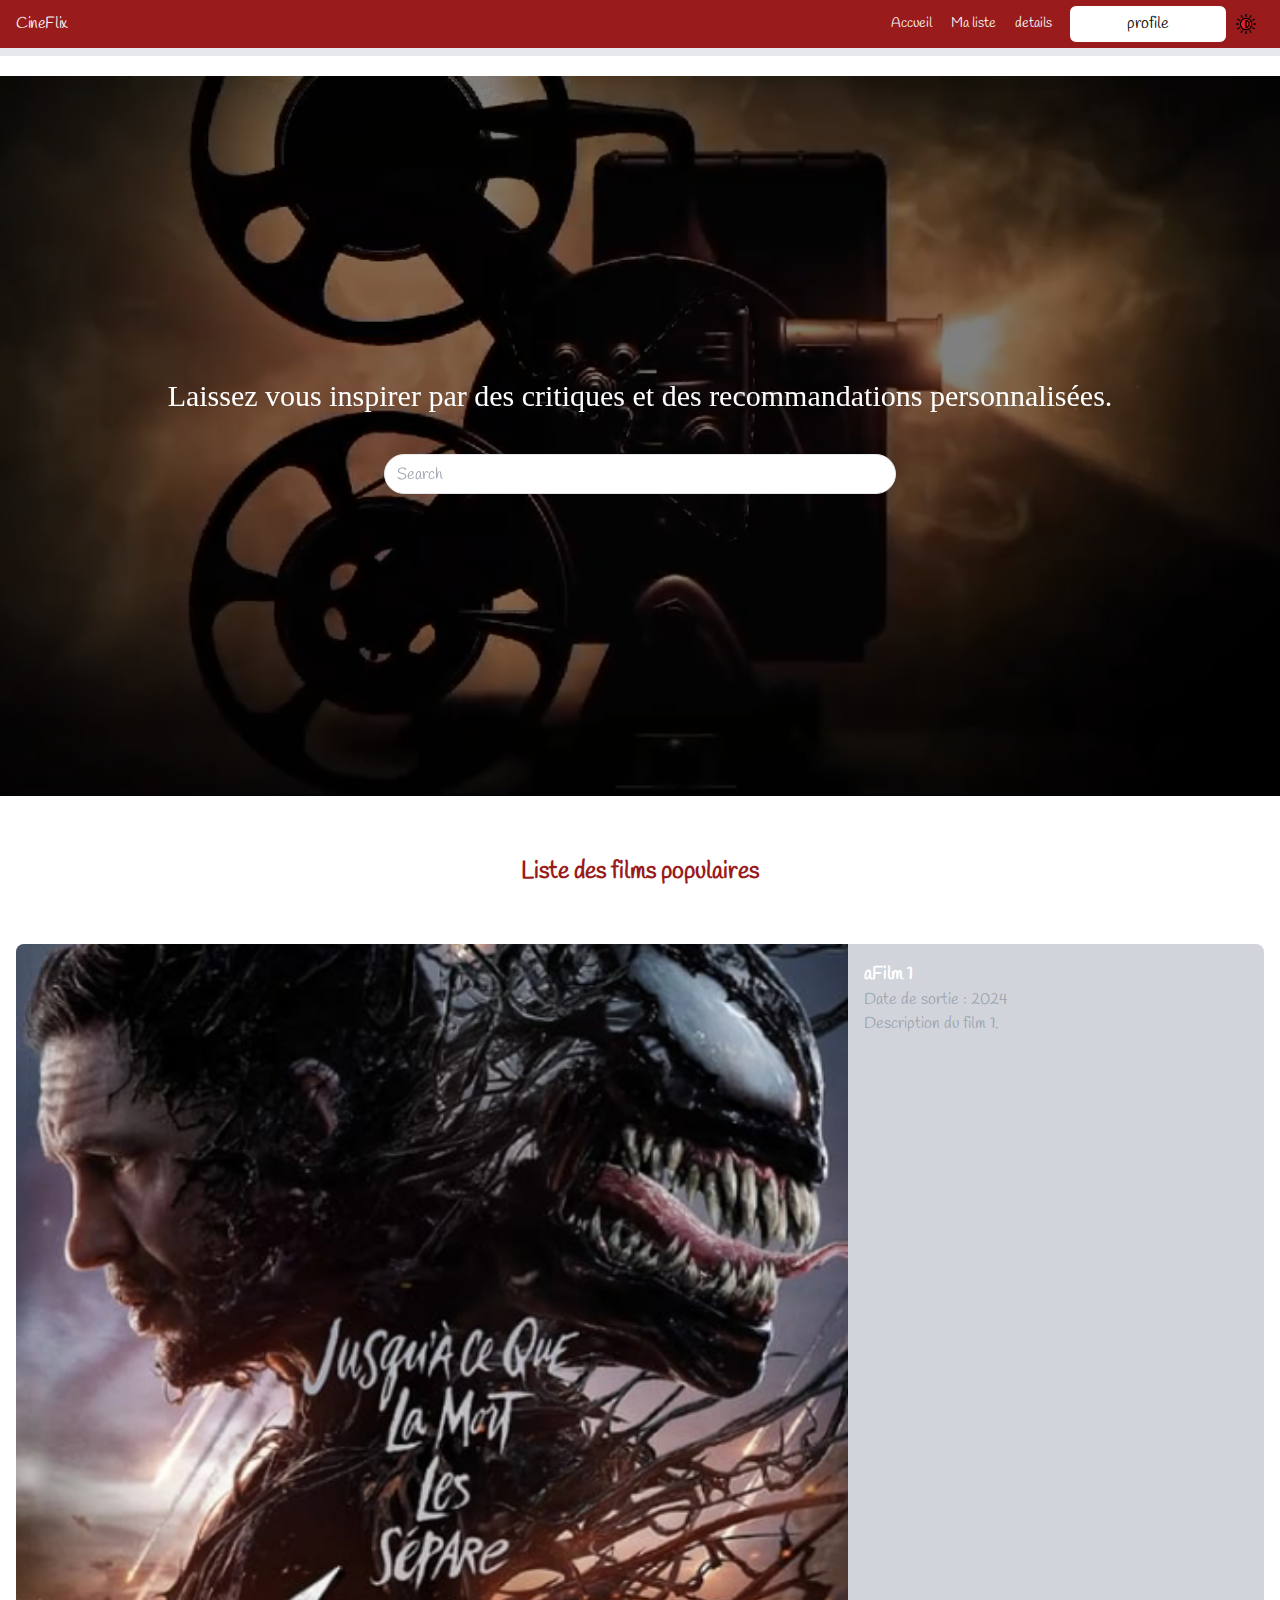
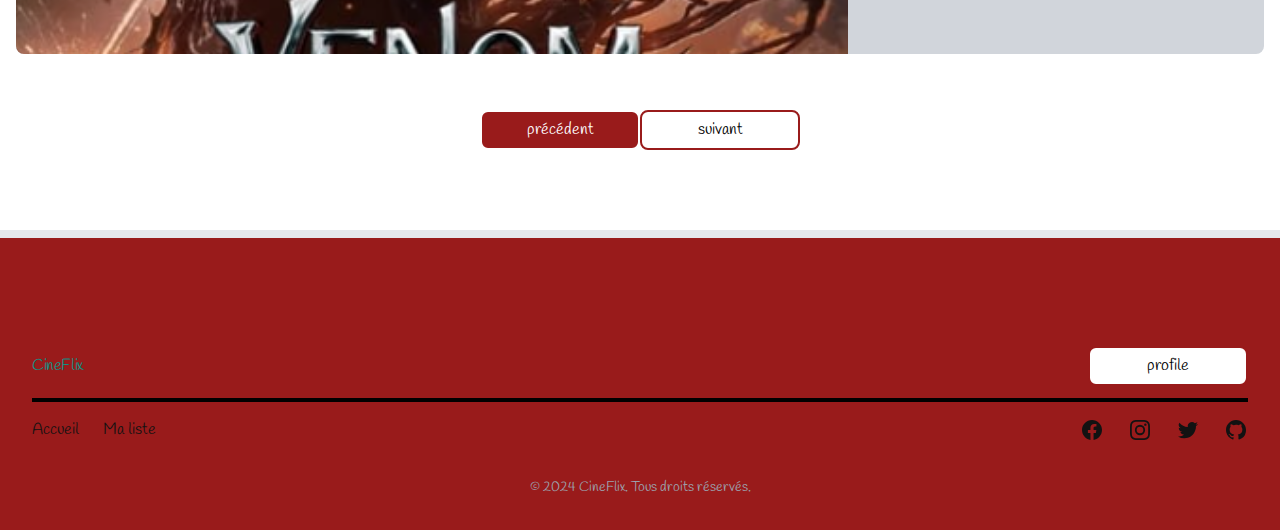
==== public/index.html @ bb537eef "Le projet cineflix" ====
<!-- page index.html -->


<!DOCTYPE html>
<html lang="en">

<head>
    <meta charset="UTF-8">
    <meta name="viewport" content="width=device-width, initial-scale=1.0">
    <title>CineFlix - Accueil</title>
    <!-- <link rel="stylesheet" href="css/framework_tailwind.css"> -->
    <!-- <script src="https://cdn.tailwindcss.com"></script> -->
    <link rel="stylesheet" href="css/style.css">
    <link href="https://fonts.googleapis.com/css2?family=Handlee&display=swap" rel="stylesheet">


    <style>
        * {
            box-sizing: border-box;
            margin: 0;
            padding: 0;
            font-family: 'Handlee', cursive;
        }

        body.light {
            background-color: #ffffff;
            color: #121212;
        }

        body.dark {
            background-color: #121212;
            color: #ffffff;
        }
    </style>

</head>

<body class=" flex flex-col gap-3 ">
    <!-- ================================================================================================================================================================== -->
    <!-- header de la page  -->

    <header class="gap-5 mb-2 text-slate-50">
        <nav class="flex items-center justify-between flex-wrap bg-red-800 p-1 px-4 border-b-8 border-b-iborder gap-4">
            <div class="flex items-center flex-no-shrink mr-6">
                <a href="index.html">
                    <span class="font-preosper text-logo tracking-tight text-ired hover:text-iiwhite">CineFlix</span>
                </a>
            </div>

            <!-- Bouton de menu pour mobiles, visible seulement sur petits écrans -->
            <div class="block lg:hidden flex">
                <button onclick="toggleMenu()"
                    class="flex items-center px-3 py-2 border rounded text-iwhite border-teal-light hover:text-ired hover:border-ired ">
                    <svg class="fill-current h-5 w-5" viewBox="0 0 20 20">
                        <path d="M0 3h20v2H0V3zm0 6h20v2H0V9zm0 6h20v2H0v-2z" />
                    </svg>
                </button>
            </div>

            <!-- Conteneur du menu -->
            <div id="menu" class="w-full block flex-shrink lg:flex lg:items-center lg:w-auto hidden">
                <div class="text-sm lg:flex-grow">
                    <a href="index.html"
                        class="block mt-4 lg:inline-block lg:mt-0 text-iwhite hover:text-ired mr-4 font-helvetica text-reg">
                        Accueil
                    </a>
                    <a href="maListe.html"
                        class="block mt-4 lg:inline-block lg:mt-0  text-iwhite hover:text-ired mr-4 font-helvetica text-reg">
                        Ma liste
                    </a>

                    <a href="details.html"
                        class="block mt-4 lg:inline-block lg:mt-0  text-iwhite hover:text-ired mr-4 font-helvetica text-reg">
                        details
                    </a>
                </div>
                <div class="hover:text-ired">
                    <a href="profile.html">
                        <button type="submit"
                            class="w-40 h-10 bg-white border rounded-lg border-2 border-red-800 text-black hover:bg-black hover:text-white hover:border-white">
                            <span class=" ">profile</span>
                        </button>
                    </a>
                </div>
                <div class="hover:text-ired">
                    <button onclick="toggleTheme()" class="text-iwhite bg-ired p-2 rounded">
                        <img src="images/icones/mode.png" alt="mode sombre" class="w-5 p-0">
                    </button>

                </div>
            </div>
        </nav>
    </header>

    <!-- ================================================================================================================================================================== -->






    <!-- section 1 de la page index.html -->
    <!-- bg-[url('/images/film_5.webp')] -->
    <section class="w-full h-[80vh]  bg-no-repeat bg-cover flex flex-col	justify-center items-center  gap-10        ">
        <div class="relative w-full h-screen overflow-hidden">
            <!-- Vidéo de fond -->
            <video autoplay loop muted playsinline class="absolute inset-0 w-full h-full object-cover ">
                <source src="images/video.mp4" type="video/mp4" />
                Votre navigateur ne supporte pas les vidéos HTML5.
            </video>

            <!-- Contenu au-dessus de la vidéo -->
            <div
                class="relative z-10 flex flex-col gap-10 items-center justify-center h-full text-white bg-black bg-opacity-50">
                <div class="flex justify-center items-center text-center ">
                    <h1 class="text-3xl" style="font-family: 'Hanalei Fill' , cursive;">
                        Laissez vous inspirer par des critiques et des recommandations personnalisées.
                    </h1>
                </div>

                <div class="flex flex-row justify-center items-center gap-4  w-full">
                    <input id="search" type="text" placeholder="Search" class="w-2/5 h-[40px] pl-3 border rounded-full bg-white text-black	">
                    <!-- <button><img src="images/icones/search.png" alt="search" class="w-9"></button> -->
                </div>
            </div>
        </div>


    </section>


    <!-- section 2 de la page index.html -->
    <section class="w-full h-[110vh] flex flex-col justify-center items-center gap-10 ">
        <div>
            <h2 class="text-2xl text-red-800 font-bold">Liste des films populaires</h2>
        </div>

        <!-- carousel -->
        <div id="movies" class="relative w-full max-w-full h-3/4 overflow-hidden ">
            <!-- div du carrousel -->
            <div id="carousel" class="h-full flex transition-transform duration-300 ease-out ">
                <!-- Cartes de Film -->
                <div id="mv" class="min-w-full flex-shrink-0 p-4 ">
                    <div class="bg-gray-300 h-full flex rounded-lg  ">
                        <!-- Image du film -->
                        <div class="w-2/3">
                            <img src="images/f_13.png" alt="Film 1" class="w-full h-full object-cover rounded-l-lg">
                        </div>
                        <!-- Détails du film -->
                        <div class="w-1/3 p-4 text-white">
                            <h2 class="text-lg font-bold">aFilm 1</h2>
                            <p class="text-gray-400">Date de sortie : 2024</p>
                            <p class="text-gray-400">Description du film 1.</p>
                        </div>
                    </div>
                </div>
                <!-- Répéter pour chaque carte de film -->
                <div class="min-w-full flex-shrink-0 p-4">
                    <div class="bg-gray-300 h-full flex rounded-lg">
                        <div class="w-2/3">
                            <img src="images/f_10.png" alt="Film 2" class="w-full h-full object-cover rounded-l-lg">
                        </div>
                        <div class="w-1/3 p-4 text-white flex flex-col justify-between items-center">
                            <h2 class="text-lg font-bold">aFilm 2</h2>
                            <p class="text-gray-400">Date de sortie : 2023</p>
                            <p class="text-gray-400">Description du film 2.</p>
                        </div>
                    </div>
                </div>
                <!-- carte 3 -->
                <div class="min-w-full flex-shrink-0 p-4">
                    <div class="bg-gray-300 h-full flex rounded-lg">
                        <div class="w-2/3">
                            <img src="images/f_15.png" alt="Film 2" class="w-full h-full object-cover rounded-l-lg">
                        </div>
                        <div class="w-1/3 p-4 text-white">
                            <h2 class="text-lg font-bold">Film 3</h2>
                            <p class="text-gray-400">Date de sortie : 2023</p>
                            <p class="text-gray-400">Description du film 2.</p>
                        </div>
                    </div>
                </div>
                <!-- carte 4 -->
                <div class="min-w-full flex-shrink-0 p-4">
                    <div class="bg-gray-300 h-full flex rounded-lg">
                        <div class="w-2/3">
                            <img src="images/f_11.png" alt="Film 2" class="w-full h-full object-cover rounded-l-lg">
                        </div>
                        <div class="w-1/3 p-4 text-white">
                            <h2 class="text-lg font-bold">Film 4</h2>
                            <p class="text-gray-400">Date de sortie : 2023</p>
                            <p class="text-gray-400">Description du film 2.</p>
                        </div>
                    </div>
                </div>
                <!-- carte 5 -->
                <div class="min-w-full flex-shrink-0 p-4">
                    <div class="bg-gray-300 h-full flex rounded-lg">
                        <div class="w-2/3">
                            <img src="images/f_12.png" alt="Film 2" class="w-full h-full object-cover rounded-l-lg">
                        </div>
                        <div class="w-1/3 p-4 text-white">
                            <h2 class="text-lg font-bold">bFilm 5</h2>
                            <p class="text-gray-400">Date de sortie : 2023</p>
                            <p class="text-gray-400">Description du film 2.</p>
                        </div>
                    </div>
                </div>

                <!-- Autres cartes de film identiques -->
            </div>
        </div>

        <!-- Boutons de navigation -->
        <div class="flex">
           
            <button id="prev" class="w-40 h-10 bg-red-800 border rounded-lg border-2 border-white text-white hover:bg-white hover:text-red-800 hover:border-black">précédent</button>
            <button id="next" class="w-40 h-10 bg-white border rounded-lg border-2 border-red-800 text-black hover:bg-red-800 hover:text-white">suivant</button>
        </div>
    </section>





    <!-- ================================================================================================================================================================  -->
    <!-- footer de la page index.html -->
    <footer class="border-t-8 border-t-iborder mt-5 bg-red-800">
        <div class="mx-auto max-w-screen-xl px-4 py-8 sm:px-6 lg:px-8 mt-16">
            <div class="sm:flex sm:items-center sm:justify-between my-3">
                <div class="flex justify-center text-teal-600 sm:justify-start">
                    <div class="group relative">
                        <div class="flex items-center flex-no-shrink mr-6">
                            <span class="font-preosper text-logo tracking-tight text-ired text-base	">CineFlix</span>
                        </div>
                    </div>
                </div>
                <div class=" hidden sm:block hover:text-ired ">
                    <a href="profile.html">

                        <button type="submit" class="w-40 h-10 bg-white border rounded-lg border-2 border-red-800 text-black hover:bg-black hover:text-white hover:border-white">
                            <span class=" ">profile</span>
                        </button>
                    </a>
                </div>

            </div>
            <hr class="border-2  border-black  	">
            <div class=" flex justify-between ">
                <div class="sm:flex sm:items-center sm:justify-between my-4 hidden sm:block">
                    <ul class="mt-4 flex  gap-6 sm:mt-0 sm:justify-start">
                        <li>
                            <a href="#" rel="noreferrer" target="_blank"
                                class="text-iblue transition hover:text-iblue/75">
                                <span class="sr-only">Accueil</span>
                                Accueil
                            </a>
                        </li>

                        <li>
                            <a href="#" rel="noreferrer" target="_blank"
                                class="text-iblue transition hover:text-iblue/75">
                                <span class="sr-only">Ma liste</span>
                                Ma liste
                            </a>
                        </li>


                    </ul>
                </div>
                <div class=" flex justify-between">
                    <div class="sm:flex sm:justify-center sm:items-between  my-4    ">
                        <ul class="mt-4 flex  gap-6 sm:mt-0 sm:justify-censter ">
                            <li>
                                <a href="#" rel="noreferrer" target="_blank"
                                    class="text-iblue transition hover:text-iblue/75">
                                    <span class="sr-only">Facebook</span>
                                    <svg class="h-6 w-6" fill="currentColor" viewBox="0 0 24 24" aria-hidden="true">
                                        <path fill-rule="evenodd"
                                            d="M22 12c0-5.523-4.477-10-10-10S2 6.477 2 12c0 4.991 3.657 9.128 8.438 9.878v-6.987h-2.54V12h2.54V9.797c0-2.506 1.492-3.89 3.777-3.89 1.094 0 2.238.195 2.238.195v2.46h-1.26c-1.243 0-1.63.771-1.63 1.562V12h2.773l-.443 2.89h-2.33v6.988C18.343 21.128 22 16.991 22 12z"
                                            clip-rule="evenodd" />
                                    </svg>
                                </a>
                            </li>

                            <li>
                                <a href="#" rel="noreferrer" target="_blank"
                                    class="text-iblue transition hover:text-iblue/75">
                                    <span class="sr-only">Instagram</span>
                                    <svg class="h-6 w-6" fill="currentColor" viewBox="0 0 24 24" aria-hidden="true">
                                        <path fill-rule="evenodd"
                                            d="M12.315 2c2.43 0 2.784.013 3.808.06 1.064.049 1.791.218 2.427.465a4.902 4.902 0 011.772 1.153 4.902 4.902 0 011.153 1.772c.247.636.416 1.363.465 2.427.048 1.067.06 1.407.06 4.123v.08c0 2.643-.012 2.987-.06 4.043-.049 1.064-.218 1.791-.465 2.427a4.902 4.902 0 01-1.153 1.772 4.902 4.902 0 01-1.772 1.153c-.636.247-1.363.416-2.427.465-1.067.048-1.407.06-4.123.06h-.08c-2.643 0-2.987-.012-4.043-.06-1.064-.049-1.791-.218-2.427-.465a4.902 4.902 0 01-1.772-1.153 4.902 4.902 0 01-1.153-1.772c-.247-.636-.416-1.363-.465-2.427-.047-1.024-.06-1.379-.06-3.808v-.63c0-2.43.013-2.784.06-3.808.049-1.064.218-1.791.465-2.427a4.902 4.902 0 011.153-1.772A4.902 4.902 0 015.45 2.525c.636-.247 1.363-.416 2.427-.465C8.901 2.013 9.256 2 11.685 2h.63zm-.081 1.802h-.468c-2.456 0-2.784.011-3.807.058-.975.045-1.504.207-1.857.344-.467.182-.8.398-1.15.748-.35.35-.566.683-.748 1.15-.137.353-.3.882-.344 1.857-.047 1.023-.058 1.351-.058 3.807v.468c0 2.456.011 2.784.058 3.807.045.975.207 1.504.344 1.857.182.466.399.8.748 1.15.35.35.683.566 1.15.748.353.137.882.3 1.857.344 1.054.048 1.37.058 4.041.058h.08c2.597 0 2.917-.01 3.96-.058.976-.045 1.505-.207 1.858-.344.466-.182.8-.398 1.15-.748.35-.35.566-.683.748-1.15.137-.353.3-.882.344-1.857.048-1.055.058-1.37.058-4.041v-.08c0-2.597-.01-2.917-.058-3.96-.045-.976-.207-1.505-.344-1.858a3.097 3.097 0 00-.748-1.15 3.098 3.098 0 00-1.15-.748c-.353-.137-.882-.3-1.857-.344-1.023-.047-1.351-.058-3.807-.058zM12 6.865a5.135 5.135 0 110 10.27 5.135 5.135 0 010-10.27zm0 1.802a3.333 3.333 0 100 6.666 3.333 3.333 0 000-6.666zm5.338-3.205a1.2 1.2 0 110 2.4 1.2 1.2 0 010-2.4z"
                                            clip-rule="evenodd" />
                                    </svg>
                                </a>
                            </li>

                            <li>
                                <a href="#" rel="noreferrer" target="_blank"
                                    class="text-iblue transition hover:text-iblue/75">
                                    <span class="sr-only">Twitter</span>
                                    <svg class="h-6 w-6" fill="currentColor" viewBox="0 0 24 24" aria-hidden="true">
                                        <path
                                            d="M8.29 20.251c7.547 0 11.675-6.253 11.675-11.675 0-.178 0-.355-.012-.53A8.348 8.348 0 0022 5.92a8.19 8.19 0 01-2.357.646 4.118 4.118 0 001.804-2.27 8.224 8.224 0 01-2.605.996 4.107 4.107 0 00-6.993 3.743 11.65 11.65 0 01-8.457-4.287 4.106 4.106 0 001.27 5.477A4.072 4.072 0 012.8 9.713v.052a4.105 4.105 0 003.292 4.022 4.095 4.095 0 01-1.853.07 4.108 4.108 0 003.834 2.85A8.233 8.233 0 012 18.407a11.616 11.616 0 006.29 1.84" />
                                    </svg>
                                </a>
                            </li>

                            <li>
                                <a href="#" rel="noreferrer" target="_blank"
                                    class="text-iblue transition hover:text-iblue/75">
                                    <span class="sr-only">GitHub</span>
                                    <svg class="h-6 w-6" fill="currentColor" viewBox="0 0 24 24" aria-hidden="true">
                                        <path fill-rule="evenodd"
                                            d="M12 2C6.477 2 2 6.484 2 12.017c0 4.425 2.865 8.18 6.839 9.504.5.092.682-.217.682-.483 0-.237-.008-.868-.013-1.703-2.782.605-3.369-1.343-3.369-1.343-.454-1.158-1.11-1.466-1.11-1.466-.908-.62.069-.608.069-.608 1.003.07 1.531 1.032 1.531 1.032.892 1.53 2.341 1.088 2.91.832.092-.647.35-1.088.636-1.338-2.22-.253-4.555-1.113-4.555-4.951 0-1.093.39-1.988 1.029-2.688-.103-.253-.446-1.272.098-2.65 0 0 .84-.27 2.75 1.026A9.564 9.564 0 0112 6.844c.85.004 1.705.115 2.504.337 1.909-1.296 2.747-1.027 2.747-1.027.546 1.379.202 2.398.1 2.651.64.7 1.028 1.595 1.028 2.688 0 3.848-2.339 4.695-4.566 4.943.359.309.678.92.678 1.855 0 1.338-.012 2.419-.012 2.747 0 .268.18.58.688.482A10.019 10.019 0 0022 12.017C22 6.484 17.522 2 12 2z"
                                            clip-rule="evenodd" />
                                    </svg>
                                </a>
                            </li>
                        </ul>
                    </div>
                </div>
            </div>

            <div class="flex justify-center mt-5">
                <p class="text-center text-sm text-gray-400">
                    &copy; 2024 CineFlix. Tous droits réservés.
                </p>
            </div>
        </div>
    </footer>
    <!-- ================================================================================================================================================================ -->

</body>

<!-- Script pour afficher/masquer le menu sur petits écrans -->
<script src="js/toggleMenu.js"></script>
<script src="js/theme.js"></script>
<script src="js/search.js"></script>
<script src="js/next_precedent.js"></script>

</html>
---- public/css/style.css ----
*, ::before, ::after {
  --tw-border-spacing-x: 0;
  --tw-border-spacing-y: 0;
  --tw-translate-x: 0;
  --tw-translate-y: 0;
  --tw-rotate: 0;
  --tw-skew-x: 0;
  --tw-skew-y: 0;
  --tw-scale-x: 1;
  --tw-scale-y: 1;
  --tw-pan-x:  ;
  --tw-pan-y:  ;
  --tw-pinch-zoom:  ;
  --tw-scroll-snap-strictness: proximity;
  --tw-gradient-from-position:  ;
  --tw-gradient-via-position:  ;
  --tw-gradient-to-position:  ;
  --tw-ordinal:  ;
  --tw-slashed-zero:  ;
  --tw-numeric-figure:  ;
  --tw-numeric-spacing:  ;
  --tw-numeric-fraction:  ;
  --tw-ring-inset:  ;
  --tw-ring-offset-width: 0px;
  --tw-ring-offset-color: #fff;
  --tw-ring-color: rgb(59 130 246 / 0.5);
  --tw-ring-offset-shadow: 0 0 #0000;
  --tw-ring-shadow: 0 0 #0000;
  --tw-shadow: 0 0 #0000;
  --tw-shadow-colored: 0 0 #0000;
  --tw-blur:  ;
  --tw-brightness:  ;
  --tw-contrast:  ;
  --tw-grayscale:  ;
  --tw-hue-rotate:  ;
  --tw-invert:  ;
  --tw-saturate:  ;
  --tw-sepia:  ;
  --tw-drop-shadow:  ;
  --tw-backdrop-blur:  ;
  --tw-backdrop-brightness:  ;
  --tw-backdrop-contrast:  ;
  --tw-backdrop-grayscale:  ;
  --tw-backdrop-hue-rotate:  ;
  --tw-backdrop-invert:  ;
  --tw-backdrop-opacity:  ;
  --tw-backdrop-saturate:  ;
  --tw-backdrop-sepia:  ;
  --tw-contain-size:  ;
  --tw-contain-layout:  ;
  --tw-contain-paint:  ;
  --tw-contain-style:  ;
}

::backdrop {
  --tw-border-spacing-x: 0;
  --tw-border-spacing-y: 0;
  --tw-translate-x: 0;
  --tw-translate-y: 0;
  --tw-rotate: 0;
  --tw-skew-x: 0;
  --tw-skew-y: 0;
  --tw-scale-x: 1;
  --tw-scale-y: 1;
  --tw-pan-x:  ;
  --tw-pan-y:  ;
  --tw-pinch-zoom:  ;
  --tw-scroll-snap-strictness: proximity;
  --tw-gradient-from-position:  ;
  --tw-gradient-via-position:  ;
  --tw-gradient-to-position:  ;
  --tw-ordinal:  ;
  --tw-slashed-zero:  ;
  --tw-numeric-figure:  ;
  --tw-numeric-spacing:  ;
  --tw-numeric-fraction:  ;
  --tw-ring-inset:  ;
  --tw-ring-offset-width: 0px;
  --tw-ring-offset-color: #fff;
  --tw-ring-color: rgb(59 130 246 / 0.5);
  --tw-ring-offset-shadow: 0 0 #0000;
  --tw-ring-shadow: 0 0 #0000;
  --tw-shadow: 0 0 #0000;
  --tw-shadow-colored: 0 0 #0000;
  --tw-blur:  ;
  --tw-brightness:  ;
  --tw-contrast:  ;
  --tw-grayscale:  ;
  --tw-hue-rotate:  ;
  --tw-invert:  ;
  --tw-saturate:  ;
  --tw-sepia:  ;
  --tw-drop-shadow:  ;
  --tw-backdrop-blur:  ;
  --tw-backdrop-brightness:  ;
  --tw-backdrop-contrast:  ;
  --tw-backdrop-grayscale:  ;
  --tw-backdrop-hue-rotate:  ;
  --tw-backdrop-invert:  ;
  --tw-backdrop-opacity:  ;
  --tw-backdrop-saturate:  ;
  --tw-backdrop-sepia:  ;
  --tw-contain-size:  ;
  --tw-contain-layout:  ;
  --tw-contain-paint:  ;
  --tw-contain-style:  ;
}

/*
! tailwindcss v3.4.14 | MIT License | https://tailwindcss.com
*/

/*
1. Prevent padding and border from affecting element width. (https://github.com/mozdevs/cssremedy/issues/4)
2. Allow adding a border to an element by just adding a border-width. (https://github.com/tailwindcss/tailwindcss/pull/116)
*/

*,
::before,
::after {
  box-sizing: border-box;
  /* 1 */
  border-width: 0;
  /* 2 */
  border-style: solid;
  /* 2 */
  border-color: #e5e7eb;
  /* 2 */
}

::before,
::after {
  --tw-content: '';
}

/*
1. Use a consistent sensible line-height in all browsers.
2. Prevent adjustments of font size after orientation changes in iOS.
3. Use a more readable tab size.
4. Use the user's configured `sans` font-family by default.
5. Use the user's configured `sans` font-feature-settings by default.
6. Use the user's configured `sans` font-variation-settings by default.
7. Disable tap highlights on iOS
*/

html,
:host {
  line-height: 1.5;
  /* 1 */
  -webkit-text-size-adjust: 100%;
  /* 2 */
  -moz-tab-size: 4;
  /* 3 */
  -o-tab-size: 4;
     tab-size: 4;
  /* 3 */
  font-family: ui-sans-serif, system-ui, sans-serif, "Apple Color Emoji", "Segoe UI Emoji", "Segoe UI Symbol", "Noto Color Emoji";
  /* 4 */
  font-feature-settings: normal;
  /* 5 */
  font-variation-settings: normal;
  /* 6 */
  -webkit-tap-highlight-color: transparent;
  /* 7 */
}

/*
1. Remove the margin in all browsers.
2. Inherit line-height from `html` so users can set them as a class directly on the `html` element.
*/

body {
  margin: 0;
  /* 1 */
  line-height: inherit;
  /* 2 */
}

/*
1. Add the correct height in Firefox.
2. Correct the inheritance of border color in Firefox. (https://bugzilla.mozilla.org/show_bug.cgi?id=190655)
3. Ensure horizontal rules are visible by default.
*/

hr {
  height: 0;
  /* 1 */
  color: inherit;
  /* 2 */
  border-top-width: 1px;
  /* 3 */
}

/*
Add the correct text decoration in Chrome, Edge, and Safari.
*/

abbr:where([title]) {
  -webkit-text-decoration: underline dotted;
          text-decoration: underline dotted;
}

/*
Remove the default font size and weight for headings.
*/

h1,
h2,
h3,
h4,
h5,
h6 {
  font-size: inherit;
  font-weight: inherit;
}

/*
Reset links to optimize for opt-in styling instead of opt-out.
*/

a {
  color: inherit;
  text-decoration: inherit;
}

/*
Add the correct font weight in Edge and Safari.
*/

b,
strong {
  font-weight: bolder;
}

/*
1. Use the user's configured `mono` font-family by default.
2. Use the user's configured `mono` font-feature-settings by default.
3. Use the user's configured `mono` font-variation-settings by default.
4. Correct the odd `em` font sizing in all browsers.
*/

code,
kbd,
samp,
pre {
  font-family: ui-monospace, SFMono-Regular, Menlo, Monaco, Consolas, "Liberation Mono", "Courier New", monospace;
  /* 1 */
  font-feature-settings: normal;
  /* 2 */
  font-variation-settings: normal;
  /* 3 */
  font-size: 1em;
  /* 4 */
}

/*
Add the correct font size in all browsers.
*/

small {
  font-size: 80%;
}

/*
Prevent `sub` and `sup` elements from affecting the line height in all browsers.
*/

sub,
sup {
  font-size: 75%;
  line-height: 0;
  position: relative;
  vertical-align: baseline;
}

sub {
  bottom: -0.25em;
}

sup {
  top: -0.5em;
}

/*
1. Remove text indentation from table contents in Chrome and Safari. (https://bugs.chromium.org/p/chromium/issues/detail?id=999088, https://bugs.webkit.org/show_bug.cgi?id=201297)
2. Correct table border color inheritance in all Chrome and Safari. (https://bugs.chromium.org/p/chromium/issues/detail?id=935729, https://bugs.webkit.org/show_bug.cgi?id=195016)
3. Remove gaps between table borders by default.
*/

table {
  text-indent: 0;
  /* 1 */
  border-color: inherit;
  /* 2 */
  border-collapse: collapse;
  /* 3 */
}

/*
1. Change the font styles in all browsers.
2. Remove the margin in Firefox and Safari.
3. Remove default padding in all browsers.
*/

button,
input,
optgroup,
select,
textarea {
  font-family: inherit;
  /* 1 */
  font-feature-settings: inherit;
  /* 1 */
  font-variation-settings: inherit;
  /* 1 */
  font-size: 100%;
  /* 1 */
  font-weight: inherit;
  /* 1 */
  line-height: inherit;
  /* 1 */
  letter-spacing: inherit;
  /* 1 */
  color: inherit;
  /* 1 */
  margin: 0;
  /* 2 */
  padding: 0;
  /* 3 */
}

/*
Remove the inheritance of text transform in Edge and Firefox.
*/

button,
select {
  text-transform: none;
}

/*
1. Correct the inability to style clickable types in iOS and Safari.
2. Remove default button styles.
*/

button,
input:where([type='button']),
input:where([type='reset']),
input:where([type='submit']) {
  -webkit-appearance: button;
  /* 1 */
  background-color: transparent;
  /* 2 */
  background-image: none;
  /* 2 */
}

/*
Use the modern Firefox focus style for all focusable elements.
*/

:-moz-focusring {
  outline: auto;
}

/*
Remove the additional `:invalid` styles in Firefox. (https://github.com/mozilla/gecko-dev/blob/2f9eacd9d3d995c937b4251a5557d95d494c9be1/layout/style/res/forms.css#L728-L737)
*/

:-moz-ui-invalid {
  box-shadow: none;
}

/*
Add the correct vertical alignment in Chrome and Firefox.
*/

progress {
  vertical-align: baseline;
}

/*
Correct the cursor style of increment and decrement buttons in Safari.
*/

::-webkit-inner-spin-button,
::-webkit-outer-spin-button {
  height: auto;
}

/*
1. Correct the odd appearance in Chrome and Safari.
2. Correct the outline style in Safari.
*/

[type='search'] {
  -webkit-appearance: textfield;
  /* 1 */
  outline-offset: -2px;
  /* 2 */
}

/*
Remove the inner padding in Chrome and Safari on macOS.
*/

::-webkit-search-decoration {
  -webkit-appearance: none;
}

/*
1. Correct the inability to style clickable types in iOS and Safari.
2. Change font properties to `inherit` in Safari.
*/

::-webkit-file-upload-button {
  -webkit-appearance: button;
  /* 1 */
  font: inherit;
  /* 2 */
}

/*
Add the correct display in Chrome and Safari.
*/

summary {
  display: list-item;
}

/*
Removes the default spacing and border for appropriate elements.
*/

blockquote,
dl,
dd,
h1,
h2,
h3,
h4,
h5,
h6,
hr,
figure,
p,
pre {
  margin: 0;
}

fieldset {
  margin: 0;
  padding: 0;
}

legend {
  padding: 0;
}

ol,
ul,
menu {
  list-style: none;
  margin: 0;
  padding: 0;
}

/*
Reset default styling for dialogs.
*/

dialog {
  padding: 0;
}

/*
Prevent resizing textareas horizontally by default.
*/

textarea {
  resize: vertical;
}

/*
1. Reset the default placeholder opacity in Firefox. (https://github.com/tailwindlabs/tailwindcss/issues/3300)
2. Set the default placeholder color to the user's configured gray 400 color.
*/

input::-moz-placeholder, textarea::-moz-placeholder {
  opacity: 1;
  /* 1 */
  color: #9ca3af;
  /* 2 */
}

input::placeholder,
textarea::placeholder {
  opacity: 1;
  /* 1 */
  color: #9ca3af;
  /* 2 */
}

/*
Set the default cursor for buttons.
*/

button,
[role="button"] {
  cursor: pointer;
}

/*
Make sure disabled buttons don't get the pointer cursor.
*/

:disabled {
  cursor: default;
}

/*
1. Make replaced elements `display: block` by default. (https://github.com/mozdevs/cssremedy/issues/14)
2. Add `vertical-align: middle` to align replaced elements more sensibly by default. (https://github.com/jensimmons/cssremedy/issues/14#issuecomment-634934210)
   This can trigger a poorly considered lint error in some tools but is included by design.
*/

img,
svg,
video,
canvas,
audio,
iframe,
embed,
object {
  display: block;
  /* 1 */
  vertical-align: middle;
  /* 2 */
}

/*
Constrain images and videos to the parent width and preserve their intrinsic aspect ratio. (https://github.com/mozdevs/cssremedy/issues/14)
*/

img,
video {
  max-width: 100%;
  height: auto;
}

/* Make elements with the HTML hidden attribute stay hidden by default */

[hidden]:where(:not([hidden="until-found"])) {
  display: none;
}

.container {
  width: 100%;
}

@media (min-width: 640px) {
  .container {
    max-width: 640px;
  }
}

@media (min-width: 768px) {
  .container {
    max-width: 768px;
  }
}

@media (min-width: 1024px) {
  .container {
    max-width: 1024px;
  }
}

@media (min-width: 1280px) {
  .container {
    max-width: 1280px;
  }
}

@media (min-width: 1536px) {
  .container {
    max-width: 1536px;
  }
}

.sr-only {
  position: absolute;
  width: 1px;
  height: 1px;
  padding: 0;
  margin: -1px;
  overflow: hidden;
  clip: rect(0, 0, 0, 0);
  white-space: nowrap;
  border-width: 0;
}

.visible {
  visibility: visible;
}

.absolute {
  position: absolute;
}

.relative {
  position: relative;
}

.inset-0 {
  inset: 0px;
}

.bottom-16 {
  bottom: 4rem;
}

.left-4 {
  left: 1rem;
}

.right-4 {
  right: 1rem;
}

.top-1\/2 {
  top: 50%;
}

.top-16 {
  top: 4rem;
}

.z-10 {
  z-index: 10;
}

.mx-auto {
  margin-left: auto;
  margin-right: auto;
}

.my-3 {
  margin-top: 0.75rem;
  margin-bottom: 0.75rem;
}

.my-4 {
  margin-top: 1rem;
  margin-bottom: 1rem;
}

.mb-2 {
  margin-bottom: 0.5rem;
}

.mr-4 {
  margin-right: 1rem;
}

.mr-6 {
  margin-right: 1.5rem;
}

.mt-16 {
  margin-top: 4rem;
}

.mt-4 {
  margin-top: 1rem;
}

.mt-5 {
  margin-top: 1.25rem;
}

.mt-2 {
  margin-top: 0.5rem;
}

.mb-4 {
  margin-bottom: 1rem;
}

.block {
  display: block;
}

.inline-block {
  display: inline-block;
}

.flex {
  display: flex;
}

.grid {
  display: grid;
}

.hidden {
  display: none;
}

.h-10 {
  height: 2.5rem;
}

.h-3\/4 {
  height: 75%;
}

.h-5 {
  height: 1.25rem;
}

.h-6 {
  height: 1.5rem;
}

.h-\[110vh\] {
  height: 110vh;
}

.h-\[40px\] {
  height: 40px;
}

.h-\[80vh\] {
  height: 80vh;
}

.h-full {
  height: 100%;
}

.h-screen {
  height: 100vh;
}

.h-2\/5 {
  height: 40%;
}

.h-4\/5 {
  height: 80%;
}

.h-\[90\%\] {
  height: 90%;
}

.h-1\/6 {
  height: 16.666667%;
}

.h-5\/6 {
  height: 83.333333%;
}

.w-1\/3 {
  width: 33.333333%;
}

.w-2\/3 {
  width: 66.666667%;
}

.w-2\/5 {
  width: 40%;
}

.w-40 {
  width: 10rem;
}

.w-5 {
  width: 1.25rem;
}

.w-6 {
  width: 1.5rem;
}

.w-9 {
  width: 2.25rem;
}

.w-full {
  width: 100%;
}

.w-10\/12 {
  width: 83.333333%;
}

.w-11\/12 {
  width: 91.666667%;
}

.w-2\/12 {
  width: 16.666667%;
}

.w-3\/4 {
  width: 75%;
}

.w-4\/5 {
  width: 80%;
}

.w-8 {
  width: 2rem;
}

.w-\[50\%\] {
  width: 50%;
}

.w-1\/5 {
  width: 20%;
}

.w-10 {
  width: 2.5rem;
}

.min-w-full {
  min-width: 100%;
}

.max-w-full {
  max-width: 100%;
}

.max-w-screen-xl {
  max-width: 1280px;
}

.max-w-xs {
  max-width: 20rem;
}

.flex-shrink {
  flex-shrink: 1;
}

.flex-shrink-0 {
  flex-shrink: 0;
}

.-translate-y-1\/2 {
  --tw-translate-y: -50%;
  transform: translate(var(--tw-translate-x), var(--tw-translate-y)) rotate(var(--tw-rotate)) skewX(var(--tw-skew-x)) skewY(var(--tw-skew-y)) scaleX(var(--tw-scale-x)) scaleY(var(--tw-scale-y));
}

.transform {
  transform: translate(var(--tw-translate-x), var(--tw-translate-y)) rotate(var(--tw-rotate)) skewX(var(--tw-skew-x)) skewY(var(--tw-skew-y)) scaleX(var(--tw-scale-x)) scaleY(var(--tw-scale-y));
}

.cursor-pointer {
  cursor: pointer;
}

.resize-none {
  resize: none;
}

.grid-cols-4 {
  grid-template-columns: repeat(4, minmax(0, 1fr));
}

.grid-rows-2 {
  grid-template-rows: repeat(2, minmax(0, 1fr));
}

.flex-row {
  flex-direction: row;
}

.flex-row-reverse {
  flex-direction: row-reverse;
}

.flex-col {
  flex-direction: column;
}

.flex-wrap {
  flex-wrap: wrap;
}

.items-start {
  align-items: flex-start;
}

.items-center {
  align-items: center;
}

.justify-start {
  justify-content: flex-start;
}

.justify-center {
  justify-content: center;
}

.justify-between {
  justify-content: space-between;
}

.gap-10 {
  gap: 2.5rem;
}

.gap-3 {
  gap: 0.75rem;
}

.gap-4 {
  gap: 1rem;
}

.gap-5 {
  gap: 1.25rem;
}

.gap-6 {
  gap: 1.5rem;
}

.gap-2 {
  gap: 0.5rem;
}

.space-x-1 > :not([hidden]) ~ :not([hidden]) {
  --tw-space-x-reverse: 0;
  margin-right: calc(0.25rem * var(--tw-space-x-reverse));
  margin-left: calc(0.25rem * calc(1 - var(--tw-space-x-reverse)));
}

.overflow-hidden {
  overflow: hidden;
}

.rounded {
  border-radius: 0.25rem;
}

.rounded-full {
  border-radius: 9999px;
}

.rounded-lg {
  border-radius: 0.5rem;
}

.rounded-xl {
  border-radius: 0.75rem;
}

.rounded-l-lg {
  border-top-left-radius: 0.5rem;
  border-bottom-left-radius: 0.5rem;
}

.border {
  border-width: 1px;
}

.border-0 {
  border-width: 0px;
}

.border-2 {
  border-width: 2px;
}

.border-4 {
  border-width: 4px;
}

.border-b-8 {
  border-bottom-width: 8px;
}

.border-t-8 {
  border-top-width: 8px;
}

.border-b-2 {
  border-bottom-width: 2px;
}

.border-black {
  --tw-border-opacity: 1;
  border-color: rgb(0 0 0 / var(--tw-border-opacity));
}

.border-red-800 {
  --tw-border-opacity: 1;
  border-color: rgb(153 27 27 / var(--tw-border-opacity));
}

.border-white {
  --tw-border-opacity: 1;
  border-color: rgb(255 255 255 / var(--tw-border-opacity));
}

.bg-yellow-700 {
  --tw-bg-opacity: 1;
  background-color: rgb(161 98 7 / var(--tw-bg-opacity));
}

.bg-black {
  --tw-bg-opacity: 1;
  background-color: rgb(0 0 0 / var(--tw-bg-opacity));
}

.bg-gray-300 {
  --tw-bg-opacity: 1;
  background-color: rgb(209 213 219 / var(--tw-bg-opacity));
}

.bg-red-800 {
  --tw-bg-opacity: 1;
  background-color: rgb(153 27 27 / var(--tw-bg-opacity));
}

.bg-white {
  --tw-bg-opacity: 1;
  background-color: rgb(255 255 255 / var(--tw-bg-opacity));
}

.bg-gray-200 {
  --tw-bg-opacity: 1;
  background-color: rgb(229 231 235 / var(--tw-bg-opacity));
}

.bg-gray-700 {
  --tw-bg-opacity: 1;
  background-color: rgb(55 65 81 / var(--tw-bg-opacity));
}

.bg-gray-800 {
  --tw-bg-opacity: 1;
  background-color: rgb(31 41 55 / var(--tw-bg-opacity));
}

.bg-opacity-50 {
  --tw-bg-opacity: 0.5;
}

.bg-opacity-75 {
  --tw-bg-opacity: 0.75;
}

.bg-\[url\(\'\/images\/film_5\.webp\'\)\] {
  background-image: url('/images/film_5.webp');
}

.bg-cover {
  background-size: cover;
}

.bg-no-repeat {
  background-repeat: no-repeat;
}

.fill-current {
  fill: currentColor;
}

.object-cover {
  -o-object-fit: cover;
     object-fit: cover;
}

.p-0 {
  padding: 0px;
}

.p-1 {
  padding: 0.25rem;
}

.p-4 {
  padding: 1rem;
}

.p-2 {
  padding: 0.5rem;
}

.p-5 {
  padding: 1.25rem;
}

.px-12 {
  padding-left: 3rem;
  padding-right: 3rem;
}

.px-3 {
  padding-left: 0.75rem;
  padding-right: 0.75rem;
}

.px-4 {
  padding-left: 1rem;
  padding-right: 1rem;
}

.py-2 {
  padding-top: 0.5rem;
  padding-bottom: 0.5rem;
}

.py-8 {
  padding-top: 2rem;
  padding-bottom: 2rem;
}

.px-8 {
  padding-left: 2rem;
  padding-right: 2rem;
}

.px-1 {
  padding-left: 0.25rem;
  padding-right: 0.25rem;
}

.py-4 {
  padding-top: 1rem;
  padding-bottom: 1rem;
}

.pl-3 {
  padding-left: 0.75rem;
}

.pl-4 {
  padding-left: 1rem;
}

.pl-5 {
  padding-left: 1.25rem;
}

.text-center {
  text-align: center;
}

.text-2xl {
  font-size: 1.5rem;
  line-height: 2rem;
}

.text-3xl {
  font-size: 1.875rem;
  line-height: 2.25rem;
}

.text-base {
  font-size: 1rem;
  line-height: 1.5rem;
}

.text-lg {
  font-size: 1.125rem;
  line-height: 1.75rem;
}

.text-sm {
  font-size: 0.875rem;
  line-height: 1.25rem;
}

.font-bold {
  font-weight: 700;
}

.leading-none {
  line-height: 1;
}

.leading-9 {
  line-height: 2.25rem;
}

.tracking-tight {
  letter-spacing: -0.025em;
}

.text-black {
  --tw-text-opacity: 1;
  color: rgb(0 0 0 / var(--tw-text-opacity));
}

.text-gray-400 {
  --tw-text-opacity: 1;
  color: rgb(156 163 175 / var(--tw-text-opacity));
}

.text-slate-50 {
  --tw-text-opacity: 1;
  color: rgb(248 250 252 / var(--tw-text-opacity));
}

.text-teal-600 {
  --tw-text-opacity: 1;
  color: rgb(13 148 136 / var(--tw-text-opacity));
}

.text-white {
  --tw-text-opacity: 1;
  color: rgb(255 255 255 / var(--tw-text-opacity));
}

.text-red-800 {
  --tw-text-opacity: 1;
  color: rgb(153 27 27 / var(--tw-text-opacity));
}

.opacity-0 {
  opacity: 0;
}

.shadow-lg {
  --tw-shadow: 0 10px 15px -3px rgb(0 0 0 / 0.1), 0 4px 6px -4px rgb(0 0 0 / 0.1);
  --tw-shadow-colored: 0 10px 15px -3px var(--tw-shadow-color), 0 4px 6px -4px var(--tw-shadow-color);
  box-shadow: var(--tw-ring-offset-shadow, 0 0 #0000), var(--tw-ring-shadow, 0 0 #0000), var(--tw-shadow);
}

.filter {
  filter: var(--tw-blur) var(--tw-brightness) var(--tw-contrast) var(--tw-grayscale) var(--tw-hue-rotate) var(--tw-invert) var(--tw-saturate) var(--tw-sepia) var(--tw-drop-shadow);
}

.transition {
  transition-property: color, background-color, border-color, text-decoration-color, fill, stroke, opacity, box-shadow, transform, filter, -webkit-backdrop-filter;
  transition-property: color, background-color, border-color, text-decoration-color, fill, stroke, opacity, box-shadow, transform, filter, backdrop-filter;
  transition-property: color, background-color, border-color, text-decoration-color, fill, stroke, opacity, box-shadow, transform, filter, backdrop-filter, -webkit-backdrop-filter;
  transition-timing-function: cubic-bezier(0.4, 0, 0.2, 1);
  transition-duration: 150ms;
}

.transition-transform {
  transition-property: transform;
  transition-timing-function: cubic-bezier(0.4, 0, 0.2, 1);
  transition-duration: 150ms;
}

.transition-opacity {
  transition-property: opacity;
  transition-timing-function: cubic-bezier(0.4, 0, 0.2, 1);
  transition-duration: 150ms;
}

.duration-300 {
  transition-duration: 300ms;
}

.ease-out {
  transition-timing-function: cubic-bezier(0, 0, 0.2, 1);
}

.hover\:border-4:hover {
  border-width: 4px;
}

.hover\:border-black:hover {
  --tw-border-opacity: 1;
  border-color: rgb(0 0 0 / var(--tw-border-opacity));
}

.hover\:border-white:hover {
  --tw-border-opacity: 1;
  border-color: rgb(255 255 255 / var(--tw-border-opacity));
}

.hover\:border-red-800:hover {
  --tw-border-opacity: 1;
  border-color: rgb(153 27 27 / var(--tw-border-opacity));
}

.hover\:bg-black:hover {
  --tw-bg-opacity: 1;
  background-color: rgb(0 0 0 / var(--tw-bg-opacity));
}

.hover\:bg-red-800:hover {
  --tw-bg-opacity: 1;
  background-color: rgb(153 27 27 / var(--tw-bg-opacity));
}

.hover\:bg-white:hover {
  --tw-bg-opacity: 1;
  background-color: rgb(255 255 255 / var(--tw-bg-opacity));
}

.hover\:text-red-800:hover {
  --tw-text-opacity: 1;
  color: rgb(153 27 27 / var(--tw-text-opacity));
}

.hover\:text-white:hover {
  --tw-text-opacity: 1;
  color: rgb(255 255 255 / var(--tw-text-opacity));
}

.group:hover .group-hover\:scale-105 {
  --tw-scale-x: 1.05;
  --tw-scale-y: 1.05;
  transform: translate(var(--tw-translate-x), var(--tw-translate-y)) rotate(var(--tw-rotate)) skewX(var(--tw-skew-x)) skewY(var(--tw-skew-y)) scaleX(var(--tw-scale-x)) scaleY(var(--tw-scale-y));
}

.group:hover .group-hover\:opacity-100 {
  opacity: 1;
}

@media (min-width: 640px) {
  .sm\:mt-0 {
    margin-top: 0px;
  }

  .sm\:block {
    display: block;
  }

  .sm\:flex {
    display: flex;
  }

  .sm\:flex-row {
    flex-direction: row;
  }

  .sm\:items-center {
    align-items: center;
  }

  .sm\:justify-start {
    justify-content: flex-start;
  }

  .sm\:justify-center {
    justify-content: center;
  }

  .sm\:justify-between {
    justify-content: space-between;
  }

  .sm\:px-6 {
    padding-left: 1.5rem;
    padding-right: 1.5rem;
  }
}

@media (min-width: 1024px) {
  .lg\:mt-0 {
    margin-top: 0px;
  }

  .lg\:inline-block {
    display: inline-block;
  }

  .lg\:flex {
    display: flex;
  }

  .lg\:hidden {
    display: none;
  }

  .lg\:w-auto {
    width: auto;
  }

  .lg\:flex-grow {
    flex-grow: 1;
  }

  .lg\:items-center {
    align-items: center;
  }

  .lg\:px-8 {
    padding-left: 2rem;
    padding-right: 2rem;
  }
}

@media (prefers-color-scheme: dark) {
  .dark\:bg-\[\#121212\] {
    --tw-bg-opacity: 1;
    background-color: rgb(18 18 18 / var(--tw-bg-opacity));
  }

  .dark\:bg-gray-700 {
    --tw-bg-opacity: 1;
    background-color: rgb(55 65 81 / var(--tw-bg-opacity));
  }

  .dark\:bg-gray-800 {
    --tw-bg-opacity: 1;
    background-color: rgb(31 41 55 / var(--tw-bg-opacity));
  }

  .dark\:bg-opacity-70 {
    --tw-bg-opacity: 0.7;
  }

  .dark\:text-white {
    --tw-text-opacity: 1;
    color: rgb(255 255 255 / var(--tw-text-opacity));
  }
}
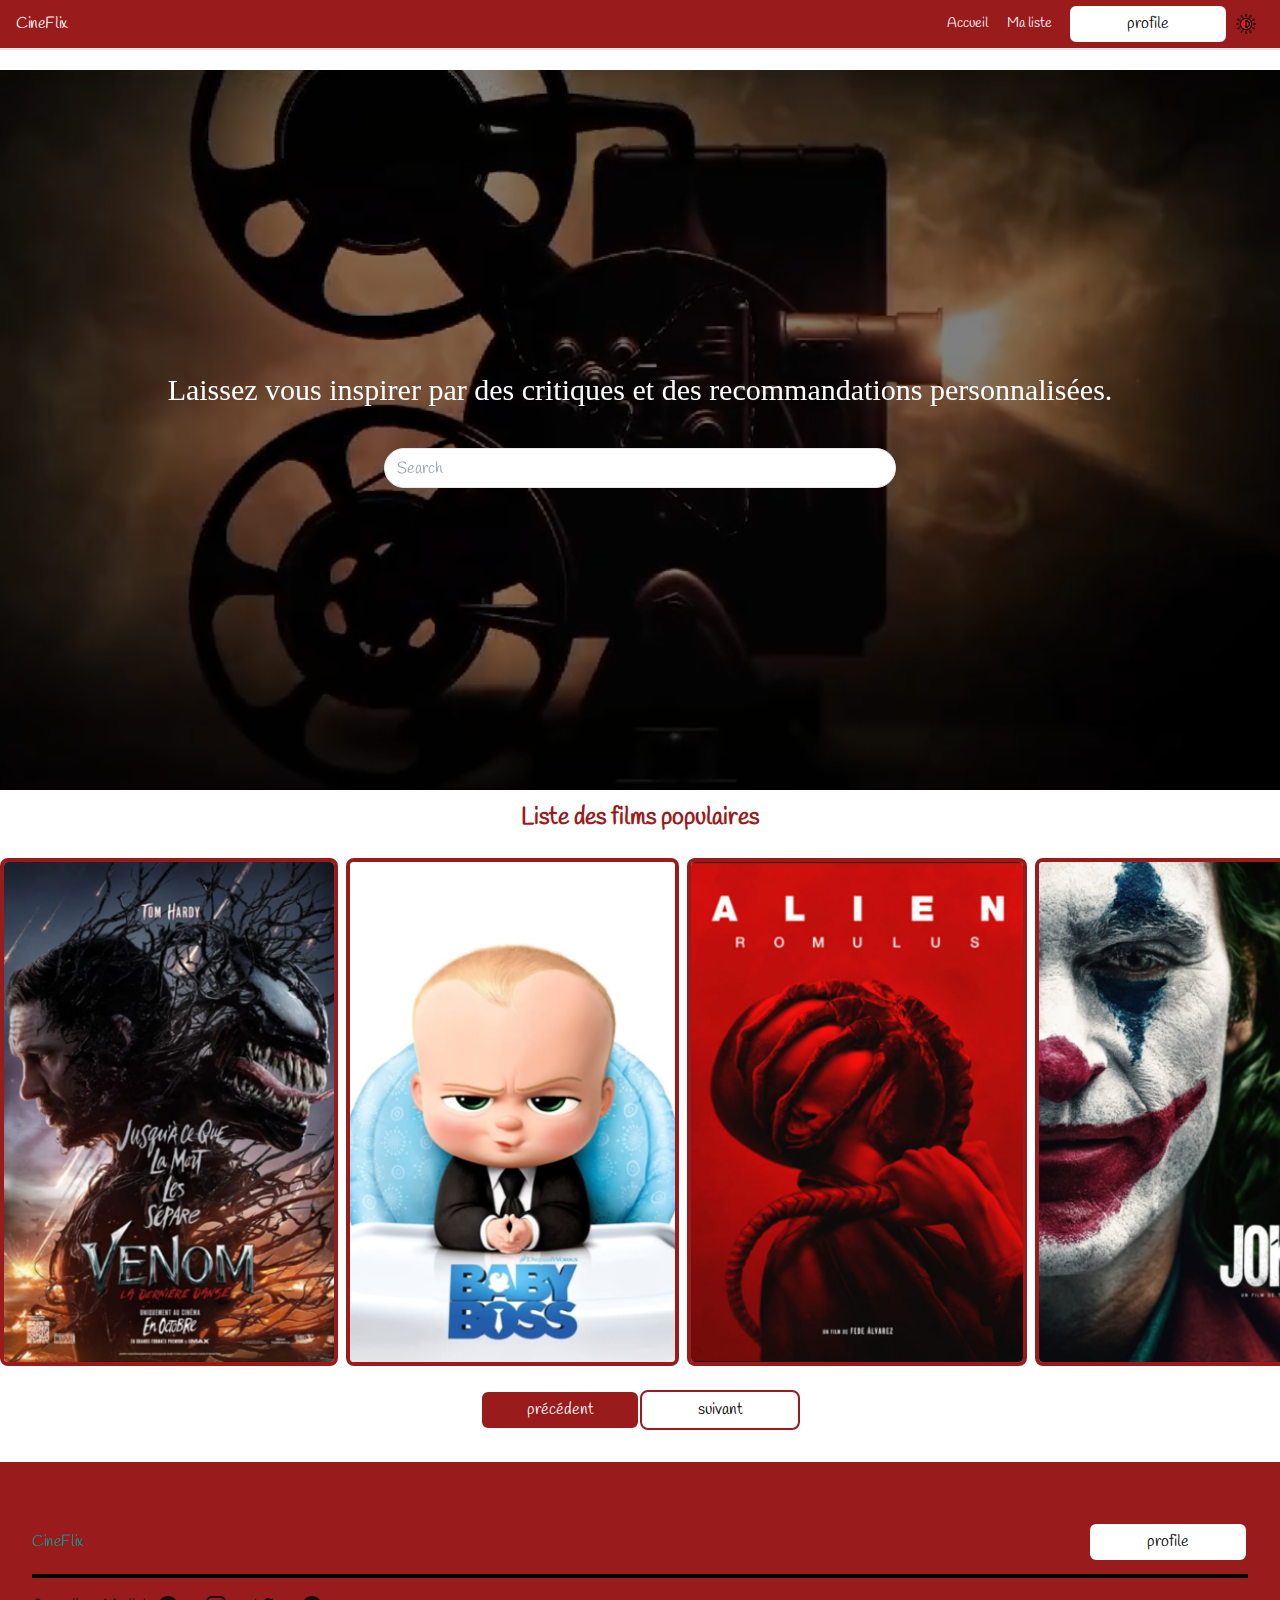
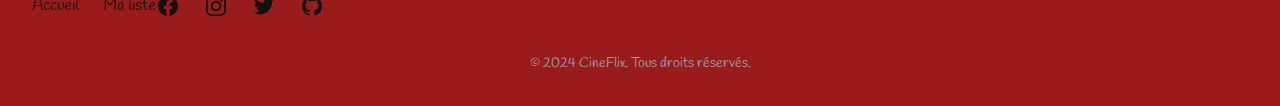
==== commit 68a93ceb: "Last commit for CineFlix project" ====
--- a/public/index.html
+++ b/public/index.html
@@ -7,40 +7,21 @@
 <head>
     <meta charset="UTF-8">
     <meta name="viewport" content="width=device-width, initial-scale=1.0">
+    <meta name="description"
+        content="CineFlix is your ultimate movie review platform. Discover and explore film details, ratings, and comments. Join us to enhance your movie experience with personalized recommendations and favorites!">
     <title>CineFlix - Accueil</title>
-    <!-- <link rel="stylesheet" href="css/framework_tailwind.css"> -->
-    <!-- <script src="https://cdn.tailwindcss.com"></script> -->
     <link rel="stylesheet" href="css/style.css">
-    <link href="https://fonts.googleapis.com/css2?family=Handlee&display=swap" rel="stylesheet">
-
-
-    <style>
-        * {
-            box-sizing: border-box;
-            margin: 0;
-            padding: 0;
-            font-family: 'Handlee', cursive;
-        }
-
-        body.light {
-            background-color: #ffffff;
-            color: #121212;
-        }
-
-        body.dark {
-            background-color: #121212;
-            color: #ffffff;
-        }
-    </style>
+    <link href="css/styleDL.css" rel="stylesheet">
 
 </head>
 
 <body class=" flex flex-col gap-3 ">
+
     <!-- ================================================================================================================================================================== -->
     <!-- header de la page  -->
 
     <header class="gap-5 mb-2 text-slate-50">
-        <nav class="flex items-center justify-between flex-wrap bg-red-800 p-1 px-4 border-b-8 border-b-iborder gap-4">
+        <nav class="flex items-center justify-between flex-wrap bg-red-800 p-1 px-4 border-b-2 gap-4">
             <div class="flex items-center flex-no-shrink mr-6">
                 <a href="index.html">
                     <span class="font-preosper text-logo tracking-tight text-ired hover:text-iiwhite">CineFlix</span>
@@ -48,7 +29,7 @@
             </div>
 
             <!-- Bouton de menu pour mobiles, visible seulement sur petits écrans -->
-            <div class="block lg:hidden flex">
+            <div class=" lg:hidden flex">
                 <button onclick="toggleMenu()"
                     class="flex items-center px-3 py-2 border rounded text-iwhite border-teal-light hover:text-ired hover:border-ired ">
                     <svg class="fill-current h-5 w-5" viewBox="0 0 20 20">
@@ -58,7 +39,7 @@
             </div>
 
             <!-- Conteneur du menu -->
-            <div id="menu" class="w-full block flex-shrink lg:flex lg:items-center lg:w-auto hidden">
+            <div id="menu" class="w-full  flex-shrink lg:flex lg:items-center lg:w-auto hidden">
                 <div class="text-sm lg:flex-grow">
                     <a href="index.html"
                         class="block mt-4 lg:inline-block lg:mt-0 text-iwhite hover:text-ired mr-4 font-helvetica text-reg">
@@ -68,16 +49,11 @@
                         class="block mt-4 lg:inline-block lg:mt-0  text-iwhite hover:text-ired mr-4 font-helvetica text-reg">
                         Ma liste
                     </a>
-
-                    <a href="details.html"
-                        class="block mt-4 lg:inline-block lg:mt-0  text-iwhite hover:text-ired mr-4 font-helvetica text-reg">
-                        details
-                    </a>
                 </div>
                 <div class="hover:text-ired">
-                    <a href="profile.html">
+                    <a href="#">
                         <button type="submit"
-                            class="w-40 h-10 bg-white border rounded-lg border-2 border-red-800 text-black hover:bg-black hover:text-white hover:border-white">
+                            class="w-40 h-10 bg-white rounded-lg border-2 border-red-800 text-black hover:bg-black hover:text-white hover:border-white">
                             <span class=" ">profile</span>
                         </button>
                     </a>
@@ -92,18 +68,18 @@
         </nav>
     </header>
 
+
+
+
+
+
     <!-- ================================================================================================================================================================== -->
-
-
-
-
-
-
     <!-- section 1 de la page index.html -->
-    <!-- bg-[url('/images/film_5.webp')] -->
-    <section class="w-full h-[80vh]  bg-no-repeat bg-cover flex flex-col	justify-center items-center  gap-10        ">
+
+    <section class="w-full h-[80vh]  bg-no-repeat bg-cover flex flex-col justify-center items-center  gap-10">
+
         <div class="relative w-full h-screen overflow-hidden">
-            <!-- Vidéo de fond -->
+            <!-- Vidéo de background -->
             <video autoplay loop muted playsinline class="absolute inset-0 w-full h-full object-cover ">
                 <source src="images/video.mp4" type="video/mp4" />
                 Votre navigateur ne supporte pas les vidéos HTML5.
@@ -119,114 +95,145 @@
                 </div>
 
                 <div class="flex flex-row justify-center items-center gap-4  w-full">
-                    <input id="search" type="text" placeholder="Search" class="w-2/5 h-[40px] pl-3 border rounded-full bg-white text-black	">
-                    <!-- <button><img src="images/icones/search.png" alt="search" class="w-9"></button> -->
-                </div>
-            </div>
-        </div>
-
+                    <input id="search" type="text" placeholder="Search"
+                        class="w-2/5 h-[40px] pl-3 border rounded-full bg-white text-black	">
+                </div>
+            </div>
+        </div>
 
     </section>
 
 
+
+    <!-- ================================================================================================================================================================== -->
     <!-- section 2 de la page index.html -->
-    <section class="w-full h-[110vh] flex flex-col justify-center items-center gap-10 ">
+
+    <section class="w-full h-[90vh] flex flex-col justify-center items-center gap-6">
+
         <div>
             <h2 class="text-2xl text-red-800 font-bold">Liste des films populaires</h2>
         </div>
 
         <!-- carousel -->
-        <div id="movies" class="relative w-full max-w-full h-3/4 overflow-hidden ">
-            <!-- div du carrousel -->
-            <div id="carousel" class="h-full flex transition-transform duration-300 ease-out ">
-                <!-- Cartes de Film -->
-                <div id="mv" class="min-w-full flex-shrink-0 p-4 ">
-                    <div class="bg-gray-300 h-full flex rounded-lg  ">
-                        <!-- Image du film -->
-                        <div class="w-2/3">
-                            <img src="images/f_13.png" alt="Film 1" class="w-full h-full object-cover rounded-l-lg">
-                        </div>
-                        <!-- Détails du film -->
-                        <div class="w-1/3 p-4 text-white">
-                            <h2 class="text-lg font-bold">aFilm 1</h2>
-                            <p class="text-gray-400">Date de sortie : 2024</p>
-                            <p class="text-gray-400">Description du film 1.</p>
-                        </div>
-                    </div>
-                </div>
-                <!-- Répéter pour chaque carte de film -->
-                <div class="min-w-full flex-shrink-0 p-4">
-                    <div class="bg-gray-300 h-full flex rounded-lg">
-                        <div class="w-2/3">
-                            <img src="images/f_10.png" alt="Film 2" class="w-full h-full object-cover rounded-l-lg">
-                        </div>
-                        <div class="w-1/3 p-4 text-white flex flex-col justify-between items-center">
-                            <h2 class="text-lg font-bold">aFilm 2</h2>
-                            <p class="text-gray-400">Date de sortie : 2023</p>
-                            <p class="text-gray-400">Description du film 2.</p>
-                        </div>
-                    </div>
-                </div>
+        <div id="movies" class="relative w-[80%] max-w-md h-[50%] overflow-hidden">
+            <div id="carousel" class="flex transition-transform duration-300 ease-out gap-2">
+                <!-- Carte de Film -->
+
+                <!-- carte 1 -->
+                <div class=" w-[150px] flex-shrink-0 relative group">
+                    <a href="details.html">
+                        <img src="images/f_13.png" alt="Film 1"
+                            class="w-full h-full object-cover rounded-lg border-red-800 border-4">
+                        <div
+                            class="absolute inset-0 bg-black bg-opacity-50 flex items-center justify-center opacity-0 transition-opacity duration-300 group-hover:opacity-100">
+                            <h3 class="text-white font-bold">Venom: The Last Dance</h3>
+                        </div>
+                    </a>
+                </div>
+
+                <!-- carte 2 -->
+                <div class=" w-[150px] flex-shrink-0 relative group">
+                    <a href="details.html">
+                        <img src="images/f_10.png" alt="Film 2"
+                            class="w-full h-full object-cover rounded-lg border-red-800 border-4">
+                        <div
+                            class="absolute inset-0 bg-black bg-opacity-50 flex items-center justify-center opacity-0 transition-opacity duration-300 group-hover:opacity-100">
+                            <h3 class="text-white font-bold">Baby Boss</h3>
+                        </div>
+                    </a>
+                </div>
+
                 <!-- carte 3 -->
-                <div class="min-w-full flex-shrink-0 p-4">
-                    <div class="bg-gray-300 h-full flex rounded-lg">
-                        <div class="w-2/3">
-                            <img src="images/f_15.png" alt="Film 2" class="w-full h-full object-cover rounded-l-lg">
-                        </div>
-                        <div class="w-1/3 p-4 text-white">
-                            <h2 class="text-lg font-bold">Film 3</h2>
-                            <p class="text-gray-400">Date de sortie : 2023</p>
-                            <p class="text-gray-400">Description du film 2.</p>
-                        </div>
-                    </div>
-                </div>
-                <!-- carte 4 -->
-                <div class="min-w-full flex-shrink-0 p-4">
-                    <div class="bg-gray-300 h-full flex rounded-lg">
-                        <div class="w-2/3">
-                            <img src="images/f_11.png" alt="Film 2" class="w-full h-full object-cover rounded-l-lg">
-                        </div>
-                        <div class="w-1/3 p-4 text-white">
-                            <h2 class="text-lg font-bold">Film 4</h2>
-                            <p class="text-gray-400">Date de sortie : 2023</p>
-                            <p class="text-gray-400">Description du film 2.</p>
-                        </div>
-                    </div>
-                </div>
+                <div class=" w-[150px] flex-shrink-0 relative group">
+                    <a href="details.html">
+                        <img src="images/f_15.png" alt="Film 3"
+                            class="w-full h-full object-cover rounded-lg border-red-800 border-4">
+                        <div
+                            class="absolute inset-0 bg-black bg-opacity-50 flex items-center justify-center opacity-0 transition-opacity duration-300 group-hover:opacity-100">
+                            <h3 class="text-white font-bold">Alien: Romulus</h3>
+                        </div>
+                    </a>
+                </div>
+
+                <!-- Carte 4-->
+                <div class=" w-[150px] flex-shrink-0 relative group">
+                    <a href="details.html">
+                        <img src="images/f_14.png" alt="Film 1"
+                            class="w-full h-full object-cover rounded-lg border-red-800 border-4">
+                        <div
+                            class="absolute inset-0 bg-black bg-opacity-50 flex items-center justify-center opacity-0 transition-opacity duration-300 group-hover:opacity-100">
+                            <h3 class="text-white font-bold">Joker</h3>
+                        </div>
+                    </a>
+                </div>
+
                 <!-- carte 5 -->
-                <div class="min-w-full flex-shrink-0 p-4">
-                    <div class="bg-gray-300 h-full flex rounded-lg">
-                        <div class="w-2/3">
-                            <img src="images/f_12.png" alt="Film 2" class="w-full h-full object-cover rounded-l-lg">
-                        </div>
-                        <div class="w-1/3 p-4 text-white">
-                            <h2 class="text-lg font-bold">bFilm 5</h2>
-                            <p class="text-gray-400">Date de sortie : 2023</p>
-                            <p class="text-gray-400">Description du film 2.</p>
-                        </div>
-                    </div>
-                </div>
-
-                <!-- Autres cartes de film identiques -->
+                <div class=" w-[150px] flex-shrink-0 relative group">
+                    <a href="details.html">
+                        <img src="images/f_5.png" alt="Film 2"
+                            class="w-full h-full object-cover rounded-lg border-red-800 border-4">
+                        <div
+                            class="absolute inset-0 bg-black bg-opacity-50 flex items-center justify-center opacity-0 transition-opacity duration-300 group-hover:opacity-100">
+                            <h3 class="text-white font-bold">Spider-Man _ Far From Home</h3>
+                        </div>
+                    </a>
+                </div>
+
+                <!-- carte 6 -->
+                <div class=" w-[150px] flex-shrink-0 relative group">
+                    <a href="details.html">
+                        <img src="images/f_16.png" alt="Film 3"
+                            class="w-full h-full object-cover rounded-lg border-red-800 border-4">
+                        <div
+                            class="absolute inset-0 bg-black bg-opacity-50 flex items-center justify-center opacity-0 transition-opacity duration-300 group-hover:opacity-100">
+                            <h3 class="text-white font-bold">Despicable Me 4</h3>
+                        </div>
+                    </a>
+                </div>
+
+                <!-- Carte 7 -->
+                <div class=" w-[150px] flex-shrink-0 relative group">
+                    <a href="details.html">
+                        <img src="images/f_19.png" alt="Film 1"
+                            class="w-full h-full object-cover rounded-lg border-red-800 border-4">
+                        <div
+                            class="absolute inset-0 bg-black bg-opacity-50 flex items-center justify-center opacity-0 transition-opacity duration-300 group-hover:opacity-100">
+                            <h3 class="text-white font-bold">Beautiful mind</h3>
+                        </div>
+                    </a>
+                </div>
+
+                <!-- carte 8 -->
+                <div class=" w-[150px] flex-shrink-0 relative group">
+                    <a href="details.html">
+                        <img src="images/f_11.png" alt="Film 2"
+                            class="w-full h-full object-cover rounded-lg border-red-800 border-4">
+                        <div
+                            class="absolute inset-0 bg-black bg-opacity-50 flex items-center justify-center opacity-0 transition-opacity duration-300 group-hover:opacity-100">
+                            <h3 class="text-white font-bold">ALlo maman c'est noel</h3>
+                        </div>
+                    </a>
+                </div>
+
             </div>
         </div>
 
         <!-- Boutons de navigation -->
         <div class="flex">
-           
-            <button id="prev" class="w-40 h-10 bg-red-800 border rounded-lg border-2 border-white text-white hover:bg-white hover:text-red-800 hover:border-black">précédent</button>
-            <button id="next" class="w-40 h-10 bg-white border rounded-lg border-2 border-red-800 text-black hover:bg-red-800 hover:text-white">suivant</button>
+
+            <button id="prev"
+                class="w-40 h-10 bg-red-800  rounded-lg border-2 border-white text-white hover:bg-white hover:text-red-800 hover:border-black">précédent</button>
+            <button id="next"
+                class="w-40 h-10 bg-white rounded-lg border-2 border-red-800 text-black hover:bg-red-800 hover:text-white">suivant</button>
         </div>
     </section>
-
-
-
 
 
     <!-- ================================================================================================================================================================  -->
     <!-- footer de la page index.html -->
-    <footer class="border-t-8 border-t-iborder mt-5 bg-red-800">
-        <div class="mx-auto max-w-screen-xl px-4 py-8 sm:px-6 lg:px-8 mt-16">
+
+    <footer class="border-t-2 mt-5 bg-red-800">
+        <div class="mx-auto max-w-screen-xl px-4 py-8 sm:px-6 lg:px-8 mt-4">
             <div class="sm:flex sm:items-center sm:justify-between my-3">
                 <div class="flex justify-center text-teal-600 sm:justify-start">
                     <div class="group relative">
@@ -236,18 +243,21 @@
                     </div>
                 </div>
                 <div class=" hidden sm:block hover:text-ired ">
-                    <a href="profile.html">
-
-                        <button type="submit" class="w-40 h-10 bg-white border rounded-lg border-2 border-red-800 text-black hover:bg-black hover:text-white hover:border-white">
+                    <a href="#">
+                        <button type="submit"
+                            class="w-40 h-10 bg-white  rounded-lg border-2 border-red-800 text-black hover:bg-black hover:text-white hover:border-white">
                             <span class=" ">profile</span>
                         </button>
                     </a>
                 </div>
 
             </div>
+
             <hr class="border-2  border-black  	">
-            <div class=" flex justify-between ">
-                <div class="sm:flex sm:items-center sm:justify-between my-4 hidden sm:block">
+
+            <div class=" flex lg:justify-between max-md:justify-center md:justify-between">
+
+                <div class=" sm:items-center sm:justify-between my-4 hidden sm:block">
                     <ul class="mt-4 flex  gap-6 sm:mt-0 sm:justify-start">
                         <li>
                             <a href="#" rel="noreferrer" target="_blank"
@@ -264,11 +274,11 @@
                                 Ma liste
                             </a>
                         </li>
-
-
                     </ul>
                 </div>
-                <div class=" flex justify-between">
+
+                <div class="flex lg:justify-between max-md:justify-center max-md:items-center">
+
                     <div class="sm:flex sm:justify-center sm:items-between  my-4    ">
                         <ul class="mt-4 flex  gap-6 sm:mt-0 sm:justify-censter ">
                             <li>
@@ -319,6 +329,7 @@
                             </li>
                         </ul>
                     </div>
+
                 </div>
             </div>
 
@@ -333,10 +344,11 @@
 
 </body>
 
-<!-- Script pour afficher/masquer le menu sur petits écrans -->
+<!-- Script js -->
 <script src="js/toggleMenu.js"></script>
 <script src="js/theme.js"></script>
 <script src="js/search.js"></script>
 <script src="js/next_precedent.js"></script>
 
+
 </html>--- a/public/css/styleDL.css
+++ b/public/css/styleDL.css
@@ -0,0 +1,21 @@
+
+
+@import url("https://fonts.googleapis.com/css2?family=Handlee&display=swap");
+
+
+* {
+    box-sizing: border-box;
+    margin: 0;
+    padding: 0;
+    font-family: 'Handlee', cursive;
+}
+
+body.light {
+    background-color: #ffffff;
+    color: #121212;
+}
+
+body.dark {
+    background-color: #121212;
+    color: #ffffff;
+}